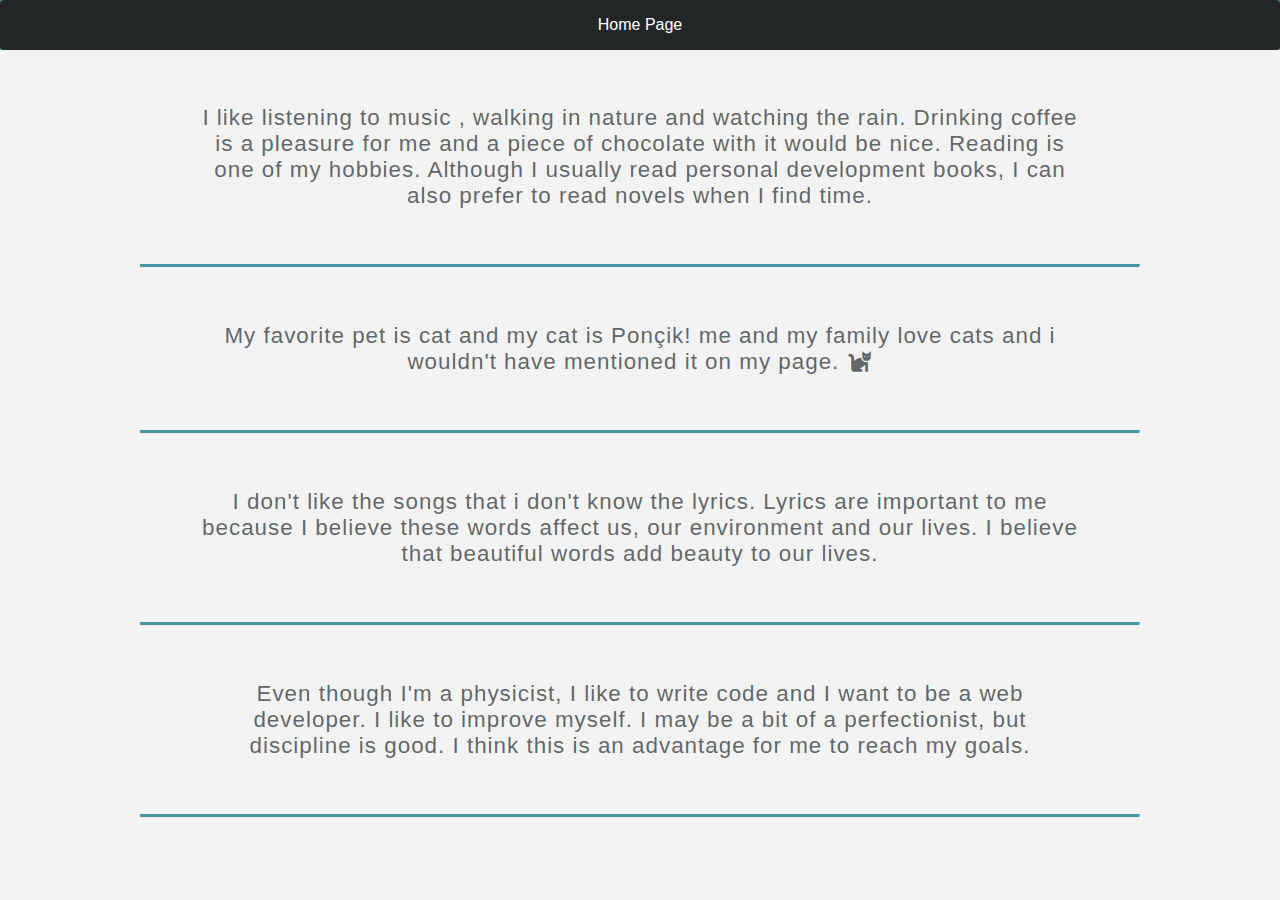
==== aboutMe.html @ 5169e6f4 "About Me Page and screen.css  updated" ====
<!DOCTYPE html>
<html lang="en">
<head>
    <meta charset="UTF-8">
    <meta http-equiv="X-UA-Compatible" content="IE=edge">
    <meta name="viewport" content="width=device-width, initial-scale=1.0">
    <title>İpek Soltanov | About Me</title>
    

    <!--Fonts Awesome-->
    <link
      rel="stylesheet"
      href="https://cdnjs.cloudflare.com/ajax/libs/font-awesome/6.0.0-beta2/css/all.min.css"
    />
    
    <link rel="stylesheet" href="css/aboutMe.css">
    <link rel="stylesheet" href="css/global.css" />
    <link rel="stylesheet" href="css/main.css" />
    <!--Tablet - Mobile-->
    <link rel="stylesheet" media="(max-width:768px)" href="css/tablet.css" />
    <link rel="stylesheet" media="(max-width:500px)" href="css/mobile.css" />
    <link rel="stylesheet" media="(min-width:768px)" href="css/screen.css">
</head>
<body>
    <header>
        <div id="contact" class="bg-blue">
            <a href="index.html">Home Page</a>
    </header>
    <main>
        <div class="container aboutMe">
        <p>
        I like listening to music , walking in nature and watching the rain. Drinking coffee is a pleasure for me and a piece of chocolate with it would be nice. Reading is one of my hobbies. Although I usually read personal development books, I can also prefer to read novels when I find time.
    </p>
    <hr id="hr" />
    <p>
       <p>
        My favorite pet is cat and my cat is Ponçik! me and my family love cats and i wouldn't have mentioned it on my page. <i class="fas fa-cat"></i>
    </p>
    <hr id="hr" />
    <p>
        I don't like the songs that i don't know the lyrics. 
        Lyrics are important to me because I believe these words affect us, our environment and our lives. I believe that beautiful words add beauty to our lives.
    </p>
    <hr id="hr" />

    <p>
        Even though I'm a physicist, I like to write code and I   want to be a web developer. I like to improve myself. I may be a bit of a perfectionist, but discipline is good. I think this is an advantage for me to reach my goals.
    </p>
</div>
</div>
<hr id="hr" />
<div style="margin-top: 50px;"></div>
</main>
</body>
</html>
---- css/aboutMe.css ----
div a {
    display: flex;
    align-items: center;
    text-align: center;
    justify-content:center;
    padding: 0 0.75rem;
    height: 50px;
    
  }
  div a:hover {
    background: rgb(34, 38, 39);
    border-radius: 4px;
  }

  p {
    margin: 5% 10%;
    text-align: center;
    color:rgba(34, 38, 39,0.7);
    letter-spacing:1px;
}

  .aboutMe{
      font-size:1.4rem;
  }
---- css/global.css ----
/* Text */

.text-center {
    text-align: center;
}

.heading-small {
    font-size:1.2rem;
    color:rgba(34, 38, 39,0.6);
    font-style: italic;
    
}
.heading-medium {
    font-size:1.5rem;
}
.heading-big{
    font-size:1.75rem;
}

/* Colors */

.bg-blue {
    background: rgb(73, 149, 167);
}

.bg-dark {
    background:rgb(34, 38, 39);
}

/* Buttons */
.btn {
    margin-top: 1.25rem;
    padding: 0.8rem 3rem;
    border-radius: 7px;
    letter-spacing:0.8px;
}
.btn-primary {
    background: rgb(34, 38, 39);
}
.btn-primary:hover {
    color:rgb(34, 38, 39);
    background: #fff;
    border: 0.5px solid rgb(34, 38, 39);
}
.btn-dark {
    
    color: #333;
    margin-top: 1.25rem;
    padding: 0.8rem 3rem;
    border-radius: 7px;
    letter-spacing:0.8px;
}
.btn:hover {
    color: #333;
    background:rgb(127, 167, 170);
    border: 0.5px solid #333;
}
.btn-dark:hover {
    color: #fff;
    background:#333;
    border: 0.5px solid rgb(73, 149, 167);
}
/* Forms */


.form-group {
     padding: 0.25rem 0;
 
}

.form-group label {
    display: block;
}


.form-control {
    width: 100%;
    padding: 0.4rem;
    font-size: 1rem;
    border-radius:5px;
}

#message {
    resize: none;
  }



/* Container */
.container {
    max-width: 1100px;
    margin: 0 auto;
}

/* Lines */

#hr{
    border-top: 3px solid rgb(73, 149, 167); 
    width:1000px; 
    margin:auto;
  }
---- css/main.css ----
*{
    margin: 0px;
    padding: 0px;
    box-sizing: border-box;
}
a{
    text-decoration: none;
    color: #fff;
}

html {
    font-family: "Open Sans", sans-serif;
}
body {
    background-color: rgb(243, 243, 243);
}
/* Navbar */
#navbar {
    color: #fff;
    display: flex;
    justify-content: space-between;
    align-items: center;
    padding: 0 0.75rem;
    height: 70px;
}

#navbar ul {
    list-style-type: none;
    display: flex;
    align-items: center;
}
#navbar ul li a {
    padding: 0.75rem;
    
}

#navbar ul li a:hover {
 background: rgb(34, 38, 39);
 border-radius: 4px;
}

/* Home Section */
#home {
    display:flex;
    flex-direction: column;
    justify-content: center;
    align-items: center;
    padding: 2rem;
    border-bottom : 1px solid rgb(73, 149, 167);
}
#home img {
    width:20%;
    height: auto;
    border-radius: 5%;
    border: 1px solid black;
}

#home .name h2 {
    margin-bottom:0.75rem;
    color:rgb(34, 38, 39);
}
#home .name p {
    opacity: 0.6;
    font-style: italic;
    color:rgb(34, 38, 39);
}
section p {
    margin: 5% 10%;
    text-align: center;
    color:rgba(34, 38, 39,0.7);
    letter-spacing:1px;
}
h6{
    margin: 5% 10%;
    text-align: center;
    color:rgba(34, 38, 39,0.7);
    letter-spacing:1px;
}

footer ul {
    list-style-type: none;
    display:flex;
    justify-content:center;
}
footer ul li a {
    padding:3rem;
    font-size:1.4rem;
    display: flex;
    align-content: center;
    justify-content: center;
}
footer ul li a:hover{
    opacity:0.8;
} 
h5 {
    color:white;
    padding:10px;
}
#reach-me {
    padding: 1rem;
}
#contact .contact-form {
    max-width: 700px;
    margin-left:auto;
    margin-right: auto;
    display: flex;
    flex-direction: column;
}
---- css/tablet.css ----
/* Global */

#hr{
    border-top: 3px solid rgb(73, 149, 167); 
  width:500px; 
  margin:auto;
}


/* Home Page */
section p {
    font-size: 0.8rem;
}


/* Contact Me*/
.form-group{
    color:rgb(34, 38, 39);
    font-size: 1.1rem;
    text-align: center;
    display: block;
    padding:15px;
    margin:auto;   
}
#imgDiv{
    display: flex; 
    justify-content: center; 
    padding: 20px;
}
#image1 {
    width:400px;
}

/* About Me */

.aboutMe{
    font-size:1.1rem;
}
---- css/mobile.css ----
/* Global */
#hr {
    border-top: 3px solid rgb(73, 149, 167);
    width: 350px;
    margin: auto;
}
#navbar {
  flex-direction: column;
  padding-top: 0.5rem;
  padding-bottom: 0.5rem;
  overflow: hidden;
  height: 75px;
  font-size: 0.8rem;
}
/* Home Page */

section p {
  font-size: 0.8rem;
}


/* Contact Me */

.form-group {
  
  display: block;
}
#message {
margin:auto;
padding: 0.5rem;
}
div a {
  display: grid;
  width: 100%;
}

footer ul li a {
  padding: 0.5rem;
  font-size: 1rem;
  display: flex;
  align-content: center;
  justify-content: center;
}

#imgDiv{
    display: flex; 
    justify-content: center; 
    padding: 10px;
}
.form-group {
  color: rgb(34, 38, 39);
  font-size:0.8rem;
  text-align: center;
  display: block;
  padding: 15px;
  margin: auto;
  margin-right: 10px;
}
#image1 {
  width: 275px;
  
}


/* About Me */
p .aboutMe{
    font-size:1.4rem;
}
---- css/screen.css ----
body {
width:100%;
}
/* Home Page */
#image2{
    max-height: 223px;
    max-width: 171px;
}
section {
    display: flex;
    flex-direction: column;
}
section p {
    margin: 2% 8%;
}

/* Contact Page */

  #image1{
    width:550px;
  }
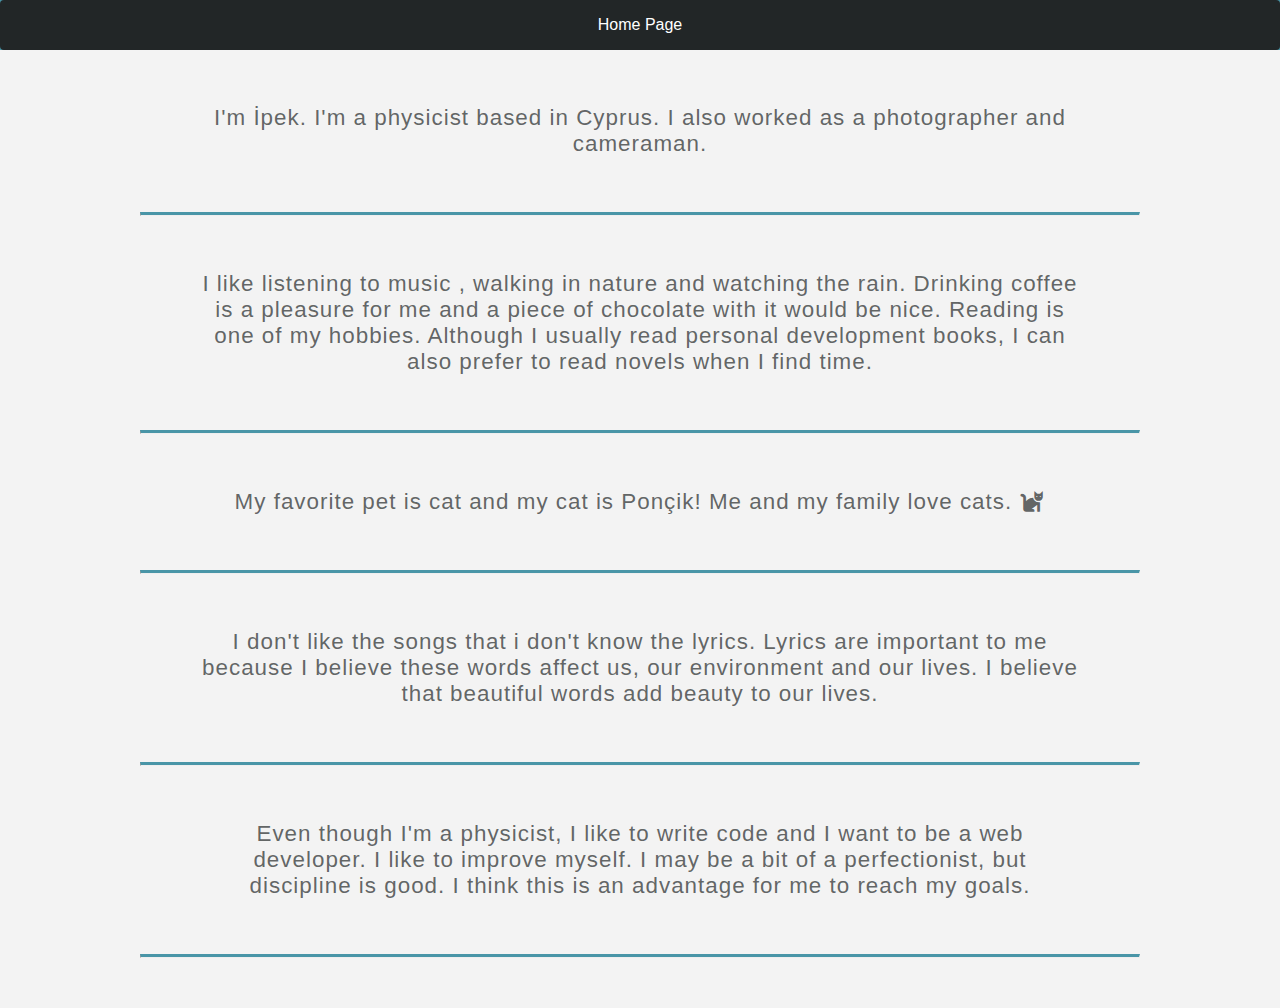
==== commit f1319e63: "About Me page updated" ====
--- a/aboutMe.html
+++ b/aboutMe.html
@@ -29,12 +29,15 @@
     <main>
         <div class="container aboutMe">
         <p>
+        I'm İpek. I'm a physicist based in Cyprus. I also worked as a  photographer and cameraman.  
+        </p>
+        <hr id="hr" /><p>
         I like listening to music , walking in nature and watching the rain. Drinking coffee is a pleasure for me and a piece of chocolate with it would be nice. Reading is one of my hobbies. Although I usually read personal development books, I can also prefer to read novels when I find time.
     </p>
     <hr id="hr" />
     <p>
        <p>
-        My favorite pet is cat and my cat is Ponçik! me and my family love cats and i wouldn't have mentioned it on my page. <i class="fas fa-cat"></i>
+        My favorite pet is cat and my cat is Ponçik! Me and my family love cats. <i class="fas fa-cat"></i>
     </p>
     <hr id="hr" />
     <p>
